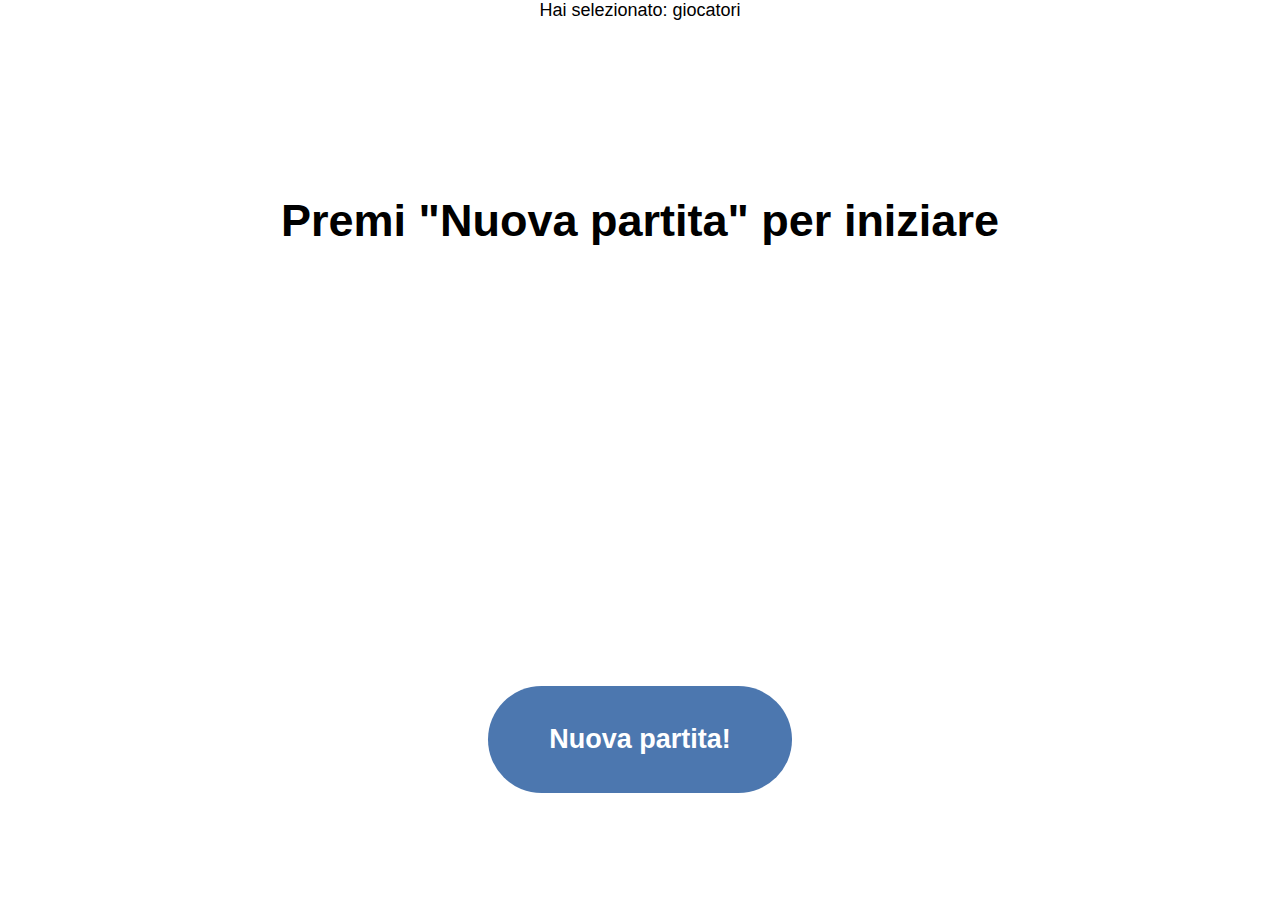
==== game.html @ dd4796b1 "Beta test" ====
<!DOCTYPE html>
<html>
<head>
    <link rel="stylesheet" type="text/css" href="styles.css" />
    <title>Okay let's gooo</title>

</head>
<body>
    <label>Hai selezionato: <span id="nGiocatori"></span> giocatori</label>
    <div class="container" style="padding: 5vh" id="start_title">
        <div style="padding: 3vh;"></div>
        <h1 class="title">Premi "Nuova partita" per iniziare</h1>
        <div style="padding: 10vh;"></div>
    </div>
    <div class="input-container">
        <h2 class="input-text" style="display: none;"></h2>
    </div>
    <div id="buttons" class="button-container" style="display: none;">
        <button class="start-button" onclick="show()">Show</button>
        <button class="start-button" onclick="hide()">Hide</button>
    </div>
    <div id="newGameId" class="button-container">
        <button class="new-game-button" onclick="newGame()">Nuova partita!</button>
    </div>

    <script>
        var list = [];
        var i = 0;
        var N = getQueryStringValue('N');
        var spy_index = Math.round(1+(N-1)*Math.random());
        var word_index = null;
        var played = [];
        
        document.getElementById("nGiocatori").innerHTML = N;

        async function newGame(){
            i = 0;
            spy_index = Math.round(1+(N-1)*Math.random());
            word_index = null;
            const response = await fetch('list.txt');
            const fileContent = await response.text();
            list = fileContent.split('\n').map(line => line.trim());
            if(list.length > played.length) {
                do {
                    word_index = Math.round((list.length-1)*Math.random());
                } while (played.includes(word_index));
                played.push(word_index);
                document.getElementById("buttons").style.display = "flex";
                document.getElementById("newGameId").style.display = "none";
                document.getElementsByClassName("title")[0].innerHTML = "Partita in corso...";
            } else {
                document.getElementById("newGameId").style.display = "none";
                document.getElementsByClassName("title")[0].innerHTML = "Parole terminate, ricarica la pagina!";
            };
        }

        // Funzione per ottenere il valore di un parametro dalla query string
        function getQueryStringValue(key) {
            var urlParams = new URLSearchParams(window.location.search);
            return urlParams.get(key);
        }

        function show() {
            el = document.getElementsByClassName("input-text")[0];
            if (i+1 == spy_index){
                el.innerHTML = "Spia!";
            } else {
                el.innerHTML = list[word_index];
            }
            i = i+1;
            el.style.display = "block";
        }

        function hide() {
            el = document.getElementsByClassName("input-text")[0];
            el.style.display = "none";
            if (i == N){
                document.getElementsByClassName("title")[0].innerHTML = "Tutti hanno il ruolo!";
                document.getElementById("buttons").style.display = "none";
                document.getElementById("newGameId").style.display = "flex";
            }
        }
    </script>
</body>
</html>
---- styles.css ----
body {
    /*font-family: "Comic Sans MS", cursive, sans-serif;*/
    font-family: 'Open Sans', sans-serif;
    background-color: #ffffff;
    margin: 0;
    padding: 0;
    display: flex;
    flex-direction: column;
    align-items: center;
    /*justify-content: center;*/
    height: 100vh;
}

.container {
    display: flex;
    flex-direction: column;
    align-items: center;
    justify-content: start;
    text-align: center;
    padding: 10vh;
    height: 40vh;
    gap: 5vh;
    /*background-color: #a029963d;*/
}

.title {
    font-size: 5vh;
    font-weight: bold;
    text-align: center;
    color: rgb(0, 0, 0);
    text-decoration: solid;
}

.start-container {
    display: flex;
    flex-direction: column;
    justify-content: center;
    align-items: center;
    gap: 5vh;
    height: 50vh;
    width: 45vh;
    /*background-color: #c3656550;*/
}

.input-container {
    display: flex;
    flex-direction: column;
    justify-content: start;
    align-items: center;
    gap: 5vh;
    height: 50vh;
    width: 45vh;
    /*background-color: #c3656550;*/
}

.input-text {
    font-family: 'Open Sans', sans-serif;
    font-size: 2vh;
    text-align: center;
    width: 50%;
    padding: 70px;
    border-radius: 78px;
    border: black;
    background-color: antiquewhite;
}

.input-button {
    font-family: 'Open Sans', sans-serif;
    width: 30%;
    height: 8vh;
    padding: 30px;
    font-size: 2vh;
    border-radius: 78px;
    border: black;
    background-color: rgb(5, 126, 85);
}

.start-button {
    font-family: 'Open Sans', sans-serif;
    width: 13vh;
    height: 8vh;
    padding: 20px;
    font-size: 2vh;
    border-radius: 78px;
    font-weight: bold;
    text-align: center;
    text-decoration: none;
    background-color: #4c77af;
    color: #FFFFFF;
    border-radius: 78px;
    border: none;
    transition: background-color 0.3s ease;
    cursor: pointer;
}

.new-game-button {
    font-family: 'Open Sans', sans-serif;
    width: 75%;
    height: 50%;
    font-size: 3vh;
    border-radius: 78px;
    font-weight: bold;
    text-align: center;
    text-decoration: none;
    background-color: #4c77af;
    color: #FFFFFF;
    border-radius: 78px;
    border: none;
    transition: background-color 0.3s ease;
    cursor: pointer;
}

.start-button:hover, .start-button:active {
    background-color: #582985;
}

label {
    font-family: 'Open Sans', sans-serif;
    font-size: 2vh;
    text-align: center;
}
select {
    border-radius: 4px;
    padding: 8px;
    font-size: 5vh;
    color: #333;
    width: 50%;
}
input {
    border-radius: 4px;
    padding: 8px;
    font-size: 5vh;
    color: #333;
    width: 5em;
    text-align: center;
}
option:checked{
    color:#FFFFFF;
    background-color: #069c0d;
}
option:hover{
    color:#FFFFFF;
    background-color: #9c066a;
}

.button-container{
    display: flex;
    justify-content: center;
    gap: 5vh;
    height: 50vh;
    width: 45vh;
}
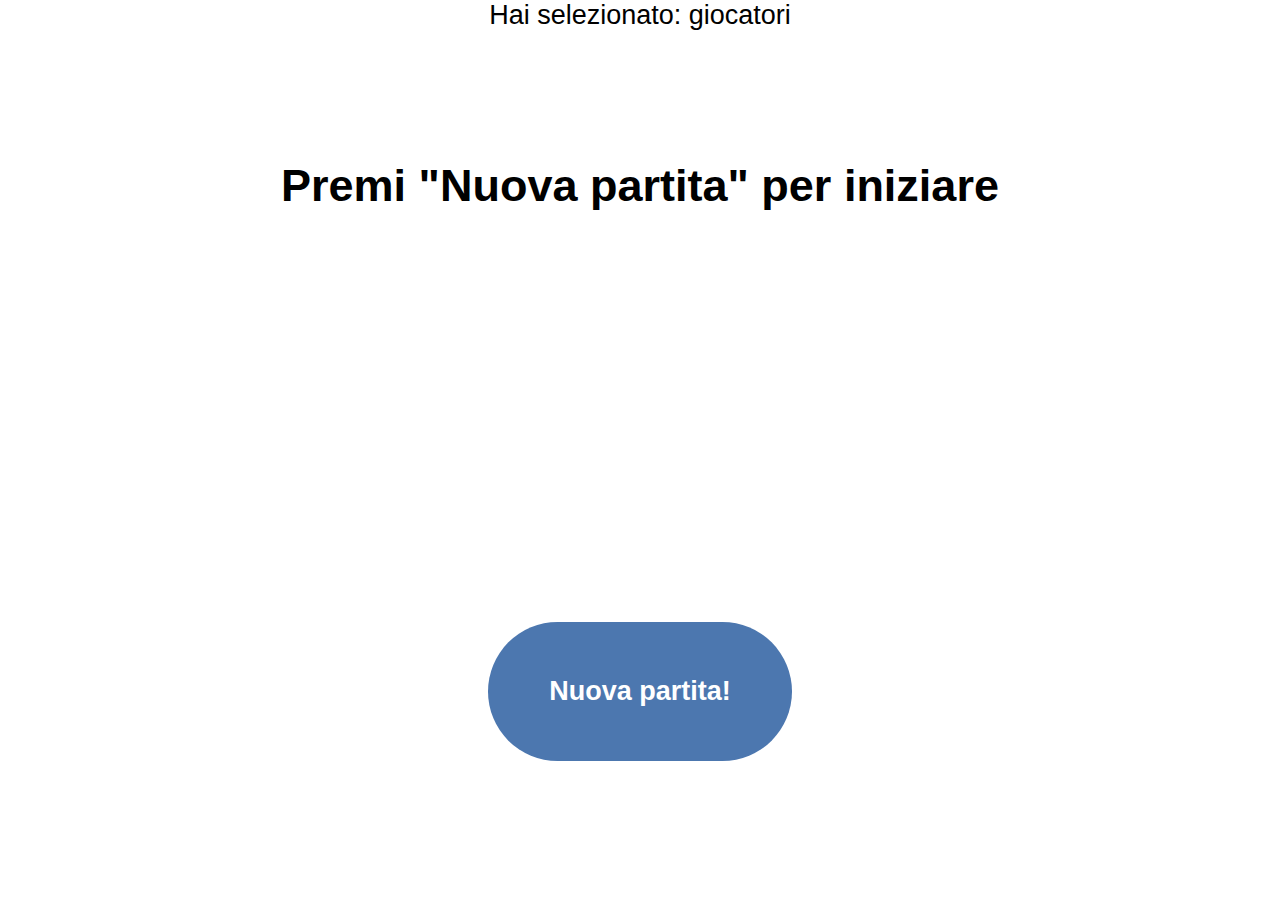
==== commit 5d03aada: "Beta test" ====
--- a/game.html
+++ b/game.html
@@ -2,84 +2,31 @@
 <html>
 <head>
     <link rel="stylesheet" type="text/css" href="styles.css" />
-    <title>Okay let's gooo</title>
+    <title>Trova la spia - Paolo's Game</title>
 
 </head>
 <body>
     <label>Hai selezionato: <span id="nGiocatori"></span> giocatori</label>
+
     <div class="container" style="padding: 5vh" id="start_title">
         <div style="padding: 3vh;"></div>
-        <h1 class="title">Premi "Nuova partita" per iniziare</h1>
-        <div style="padding: 10vh;"></div>
-    </div>
-    <div class="input-container">
-        <h2 class="input-text" style="display: none;"></h2>
-    </div>
-    <div id="buttons" class="button-container" style="display: none;">
-        <button class="start-button" onclick="show()">Show</button>
-        <button class="start-button" onclick="hide()">Hide</button>
-    </div>
-    <div id="newGameId" class="button-container">
-        <button class="new-game-button" onclick="newGame()">Nuova partita!</button>
+        <h1 id="titleID" class="title">Premi "Nuova partita" per iniziare</h1>
+        <!--div style="padding: 10vh;"></div-->
     </div>
 
-    <script>
-        var list = [];
-        var i = 0;
-        var N = getQueryStringValue('N');
-        var spy_index = Math.round(1+(N-1)*Math.random());
-        var word_index = null;
-        var played = [];
-        
-        document.getElementById("nGiocatori").innerHTML = N;
+    <div class="input-container">
+        <h2 id="input-text-ID" class="input-text" style="display: none;"></h2>
+    </div>
 
-        async function newGame(){
-            i = 0;
-            spy_index = Math.round(1+(N-1)*Math.random());
-            word_index = null;
-            const response = await fetch('list.txt');
-            const fileContent = await response.text();
-            list = fileContent.split('\n').map(line => line.trim());
-            if(list.length > played.length) {
-                do {
-                    word_index = Math.round((list.length-1)*Math.random());
-                } while (played.includes(word_index));
-                played.push(word_index);
-                document.getElementById("buttons").style.display = "flex";
-                document.getElementById("newGameId").style.display = "none";
-                document.getElementsByClassName("title")[0].innerHTML = "Partita in corso...";
-            } else {
-                document.getElementById("newGameId").style.display = "none";
-                document.getElementsByClassName("title")[0].innerHTML = "Parole terminate, ricarica la pagina!";
-            };
-        }
+    <div id="buttons" class="button-container" style="display: none;">
+        <button onclick="show()">Show</button>
+        <button onclick="hide()">Hide</button>
+    </div>
+    
+    <div id="newGameId" class="button-container">
+        <button onclick="newGame()">Nuova partita!</button>
+    </div>
 
-        // Funzione per ottenere il valore di un parametro dalla query string
-        function getQueryStringValue(key) {
-            var urlParams = new URLSearchParams(window.location.search);
-            return urlParams.get(key);
-        }
-
-        function show() {
-            el = document.getElementsByClassName("input-text")[0];
-            if (i+1 == spy_index){
-                el.innerHTML = "Spia!";
-            } else {
-                el.innerHTML = list[word_index];
-            }
-            i = i+1;
-            el.style.display = "block";
-        }
-
-        function hide() {
-            el = document.getElementsByClassName("input-text")[0];
-            el.style.display = "none";
-            if (i == N){
-                document.getElementsByClassName("title")[0].innerHTML = "Tutti hanno il ruolo!";
-                document.getElementById("buttons").style.display = "none";
-                document.getElementById("newGameId").style.display = "flex";
-            }
-        }
-    </script>
+    <script src="game.js"></script>
 </body>
 </html>--- a/styles.css
+++ b/styles.css
@@ -1,13 +1,12 @@
 body {
-    /*font-family: "Comic Sans MS", cursive, sans-serif;*/
     font-family: 'Open Sans', sans-serif;
+    font-size: 3vh;
     background-color: #ffffff;
     margin: 0;
     padding: 0;
     display: flex;
     flex-direction: column;
     align-items: center;
-    /*justify-content: center;*/
     height: 100vh;
 }
 
@@ -19,8 +18,6 @@
     text-align: center;
     padding: 10vh;
     height: 40vh;
-    gap: 5vh;
-    /*background-color: #a029963d;*/
 }
 
 .title {
@@ -39,7 +36,6 @@
     gap: 5vh;
     height: 50vh;
     width: 45vh;
-    /*background-color: #c3656550;*/
 }
 
 .input-container {
@@ -50,81 +46,55 @@
     gap: 5vh;
     height: 50vh;
     width: 45vh;
-    /*background-color: #c3656550;*/
 }
 
 .input-text {
-    font-family: 'Open Sans', sans-serif;
-    font-size: 2vh;
     text-align: center;
-    width: 50%;
-    padding: 70px;
+    width: 80vh;
+    padding: 5%;
     border-radius: 78px;
     border: black;
     background-color: antiquewhite;
 }
 
 .input-button {
-    font-family: 'Open Sans', sans-serif;
     width: 30%;
     height: 8vh;
     padding: 30px;
-    font-size: 2vh;
+    
     border-radius: 78px;
     border: black;
     background-color: rgb(5, 126, 85);
 }
 
-.start-button {
-    font-family: 'Open Sans', sans-serif;
-    width: 13vh;
-    height: 8vh;
-    padding: 20px;
-    font-size: 2vh;
+button {
+    font-size: 3vh;
+    width: 75%;
+    height: 50%;
+    
     border-radius: 78px;
     font-weight: bold;
     text-align: center;
     text-decoration: none;
     background-color: #4c77af;
     color: #FFFFFF;
-    border-radius: 78px;
     border: none;
     transition: background-color 0.3s ease;
     cursor: pointer;
 }
-
-.new-game-button {
-    font-family: 'Open Sans', sans-serif;
-    width: 75%;
-    height: 50%;
-    font-size: 3vh;
-    border-radius: 78px;
-    font-weight: bold;
-    text-align: center;
-    text-decoration: none;
-    background-color: #4c77af;
-    color: #FFFFFF;
-    border-radius: 78px;
-    border: none;
-    transition: background-color 0.3s ease;
-    cursor: pointer;
+button:hover, button:active {
+    background-color: #582985;
 }
-
-.start-button:hover, .start-button:active {
-    background-color: #582985;
+.button-container{
+    gap: 5vh;
+    height: 50vh;
+    width: 45vh;
+    display: flex;
+    justify-content: center;
 }
 
 label {
-    font-family: 'Open Sans', sans-serif;
-    font-size: 2vh;
     text-align: center;
-}
-select {
-    border-radius: 4px;
-    padding: 8px;
-    font-size: 5vh;
-    color: #333;
-    width: 50%;
 }
 input {
     border-radius: 4px;
@@ -133,20 +103,4 @@
     color: #333;
     width: 5em;
     text-align: center;
-}
-option:checked{
-    color:#FFFFFF;
-    background-color: #069c0d;
-}
-option:hover{
-    color:#FFFFFF;
-    background-color: #9c066a;
-}
-
-.button-container{
-    display: flex;
-    justify-content: center;
-    gap: 5vh;
-    height: 50vh;
-    width: 45vh;
 }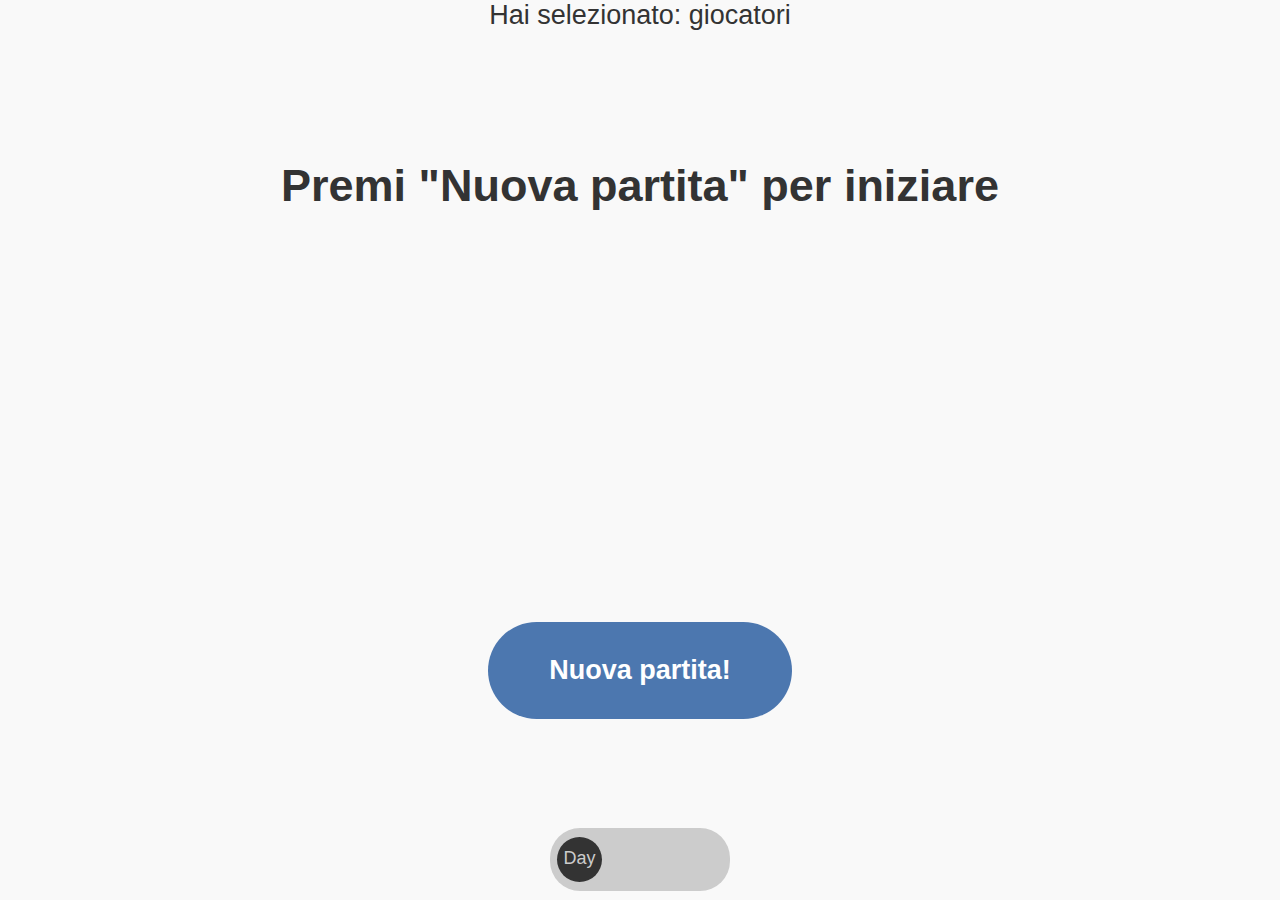
==== commit ddb78948: "Beta test" ====
--- a/game.html
+++ b/game.html
@@ -2,6 +2,8 @@
 <html>
 <head>
     <link rel="stylesheet" type="text/css" href="styles.css" />
+    <link rel="stylesheet" type="text/css" href="toggle.css" />
+
     <title>Trova la spia - Paolo's Game</title>
 
 </head>
@@ -27,6 +29,26 @@
         <button onclick="newGame()">Nuova partita!</button>
     </div>
 
+    <div class="dark-mode-container">
+        <label class="dark-mode-toggle" for="darkModeCheckbox">
+        <input type="checkbox" id="darkModeCheckbox">
+        <div class="slider round"></div>
+        <span class="dark-mode-label" id="darkModeLabel">Night</span>
+        <span class="light-mode-label" id="lightModeLabel">Day</span>
+        </label>
+    </div>
+
     <script src="game.js"></script>
+    <script>
+        let mode = getQueryStringValue('Mode');
+        const darkModeCheckbox = document.getElementById("darkModeCheckbox");
+        if (JSON.parse(mode)) {
+            document.body.classList.toggle("dark-mode")
+            darkModeCheckbox.checked = true;
+        };
+        darkModeCheckbox.addEventListener("change", () => {
+            document.body.classList.toggle("dark-mode", darkModeCheckbox.checked);
+        });
+    </script>
 </body>
 </html>--- a/styles.css
+++ b/styles.css
@@ -24,7 +24,6 @@
     font-size: 5vh;
     font-weight: bold;
     text-align: center;
-    color: rgb(0, 0, 0);
     text-decoration: solid;
 }
 
@@ -50,11 +49,11 @@
 
 .input-text {
     text-align: center;
-    width: 80vh;
+    width: 90%;
     padding: 5%;
     border-radius: 78px;
     border: black;
-    background-color: antiquewhite;
+    background-color: rgb(191 111 219 / 64%);
 }
 
 .input-button {
@@ -70,7 +69,7 @@
 button {
     font-size: 3vh;
     width: 75%;
-    height: 50%;
+    height: 35%;
     
     border-radius: 78px;
     font-weight: bold;
@@ -103,4 +102,10 @@
     color: #333;
     width: 5em;
     text-align: center;
-}+    margin-top: 3vh;
+}
+
+.dark-mode {
+    background-color: #333;
+    color: #f9f9f9;
+  }--- a/toggle.css
+++ b/toggle.css
@@ -0,0 +1,98 @@
+body {
+    background-color: #f9f9f9;
+    color: #333;
+    transition: background-color 0.3s, color 0.3s;
+    display: flex;
+    flex-direction: column;
+    align-items: center;
+    height: 100vh;
+  }
+  
+  .dark-mode {
+    background-color: #333;
+    color: #f9f9f9;
+  }
+
+  .dark-mode-container {
+    display: flex;
+    align-items: center;
+    position: absolute;
+    bottom: 1%;
+    color:#ccc;
+  }
+  
+  .dark-mode-toggle {
+    position: relative;
+    display: inline-block;
+    width: 20vh; /* Larghezza dello slider personalizzato */
+    height: 4vh;
+  }
+  
+  .dark-mode-toggle input {
+    display: none;
+  }
+  
+  .slider {
+    position: absolute;
+    top: -3vh;
+    left: 0;
+    right: 0;
+    bottom: 0;
+    background-color: #ccc;
+    border-radius: 30px;
+    cursor: pointer;
+    transition: background-color 0.3s;
+    display: flex;
+    justify-content: space-between; /* Aggiunge spazio tra le due label */
+  }
+  
+  .slider:before {
+    position: absolute;
+    content: "";
+    height: 5vh;
+    width: 5vh;
+    left: 0.8vh;
+    bottom: 1vh;
+    background-color: #333;
+    border-radius: 34px;
+    transition: transform 0.3s;
+  }
+  
+  input:checked + .slider {
+    background-color: #ccc; /* Colore dello slider quando è attivo */
+  }
+  
+  input:checked + .slider:before {
+    transform: translateX(12.2vh); /* Posizione del "pallino" quando è attivo */
+    width: 6.5vh;
+  }
+  
+  /* Stile delle label all'interno dello slider */
+  .dark-mode-label {
+    position: absolute;
+    top: -0.8vh;
+    transform: translateX(4vh);
+    text-align: center;
+    font-size: 2vh;
+    pointer-events: none;
+  }
+
+  .light-mode-label {
+    position: absolute;
+    top: -0.8vh;
+    transform: translateX(-8.5vh);
+    text-align: center;
+    font-size: 2vh;
+    pointer-events: none;
+  }
+  
+  /* Label sinistra quando il dark mode è attivo */
+  input:checked + .slider .mode-label:first-child {
+    opacity: 0;
+  }
+  
+  /* Label destra quando il dark mode è attivo */
+  input:checked + .slider .mode-label:last-child {
+    opacity: 1;
+  }
+  